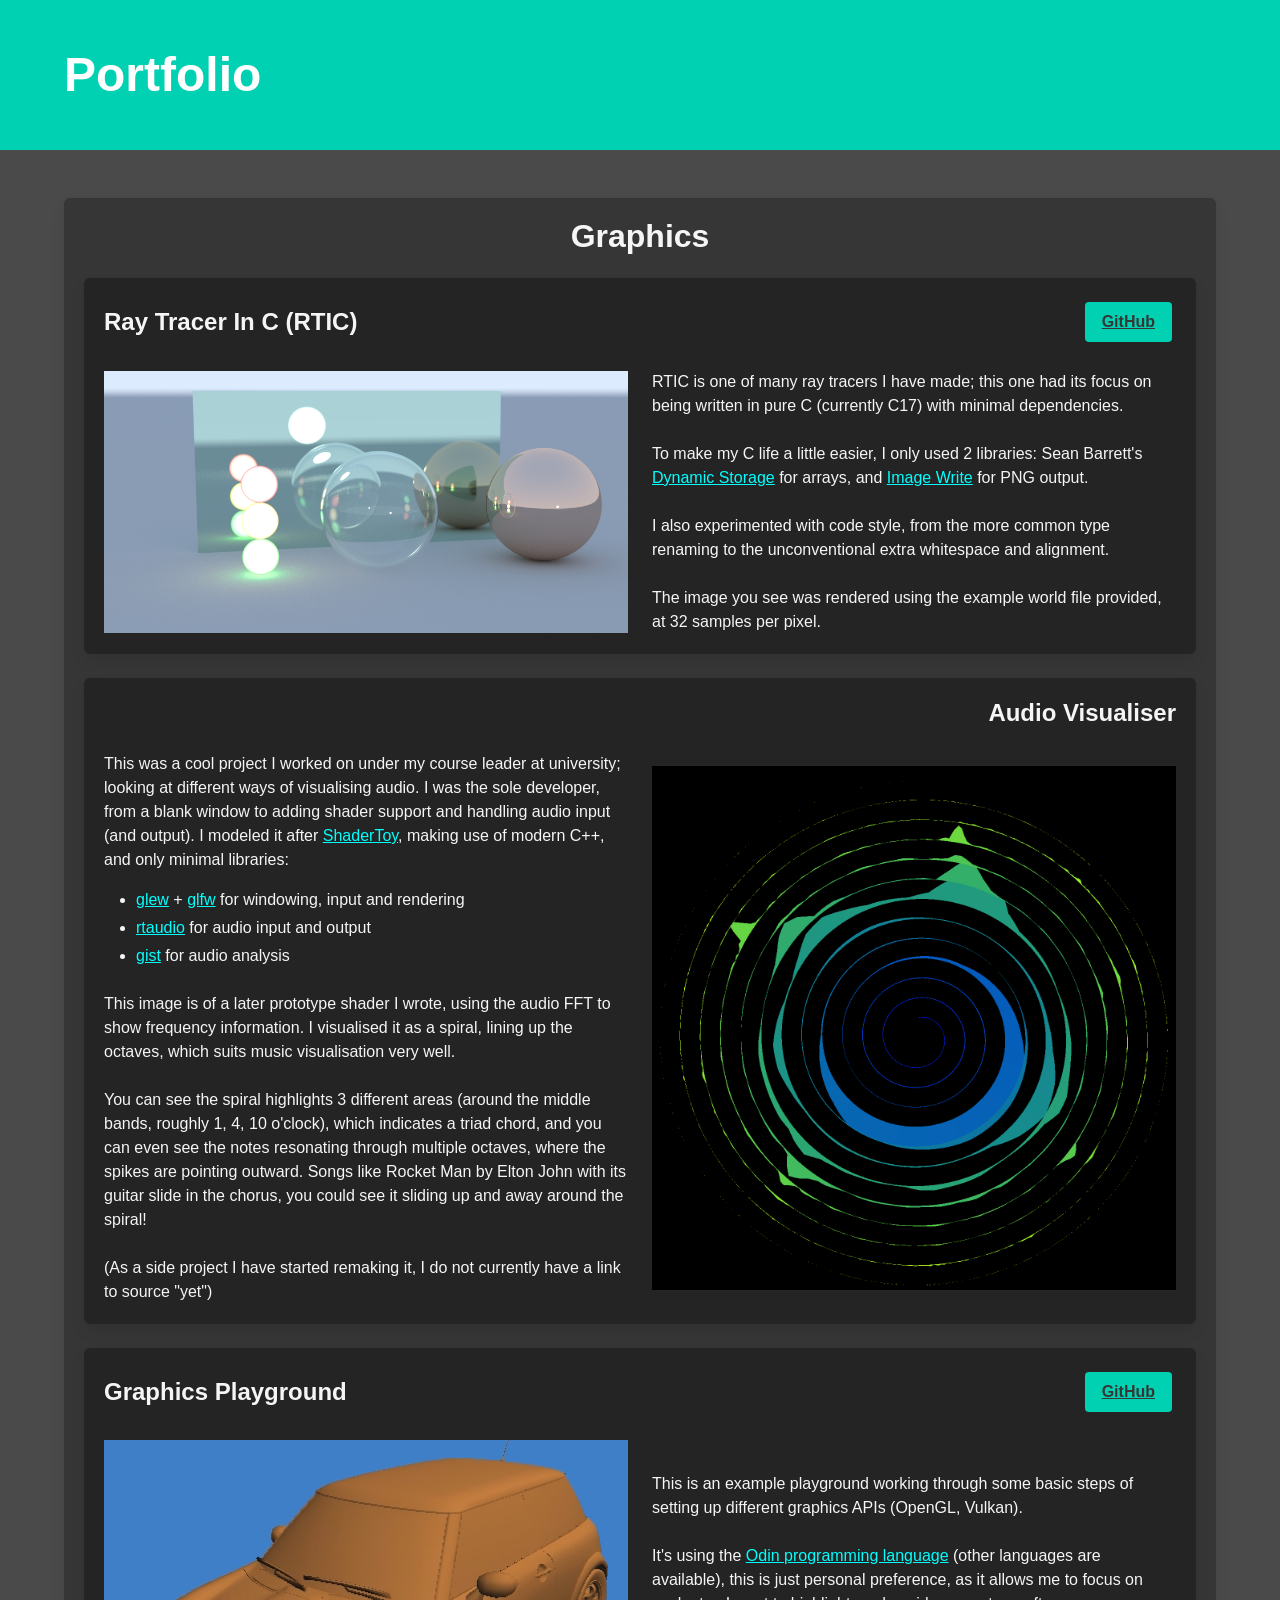
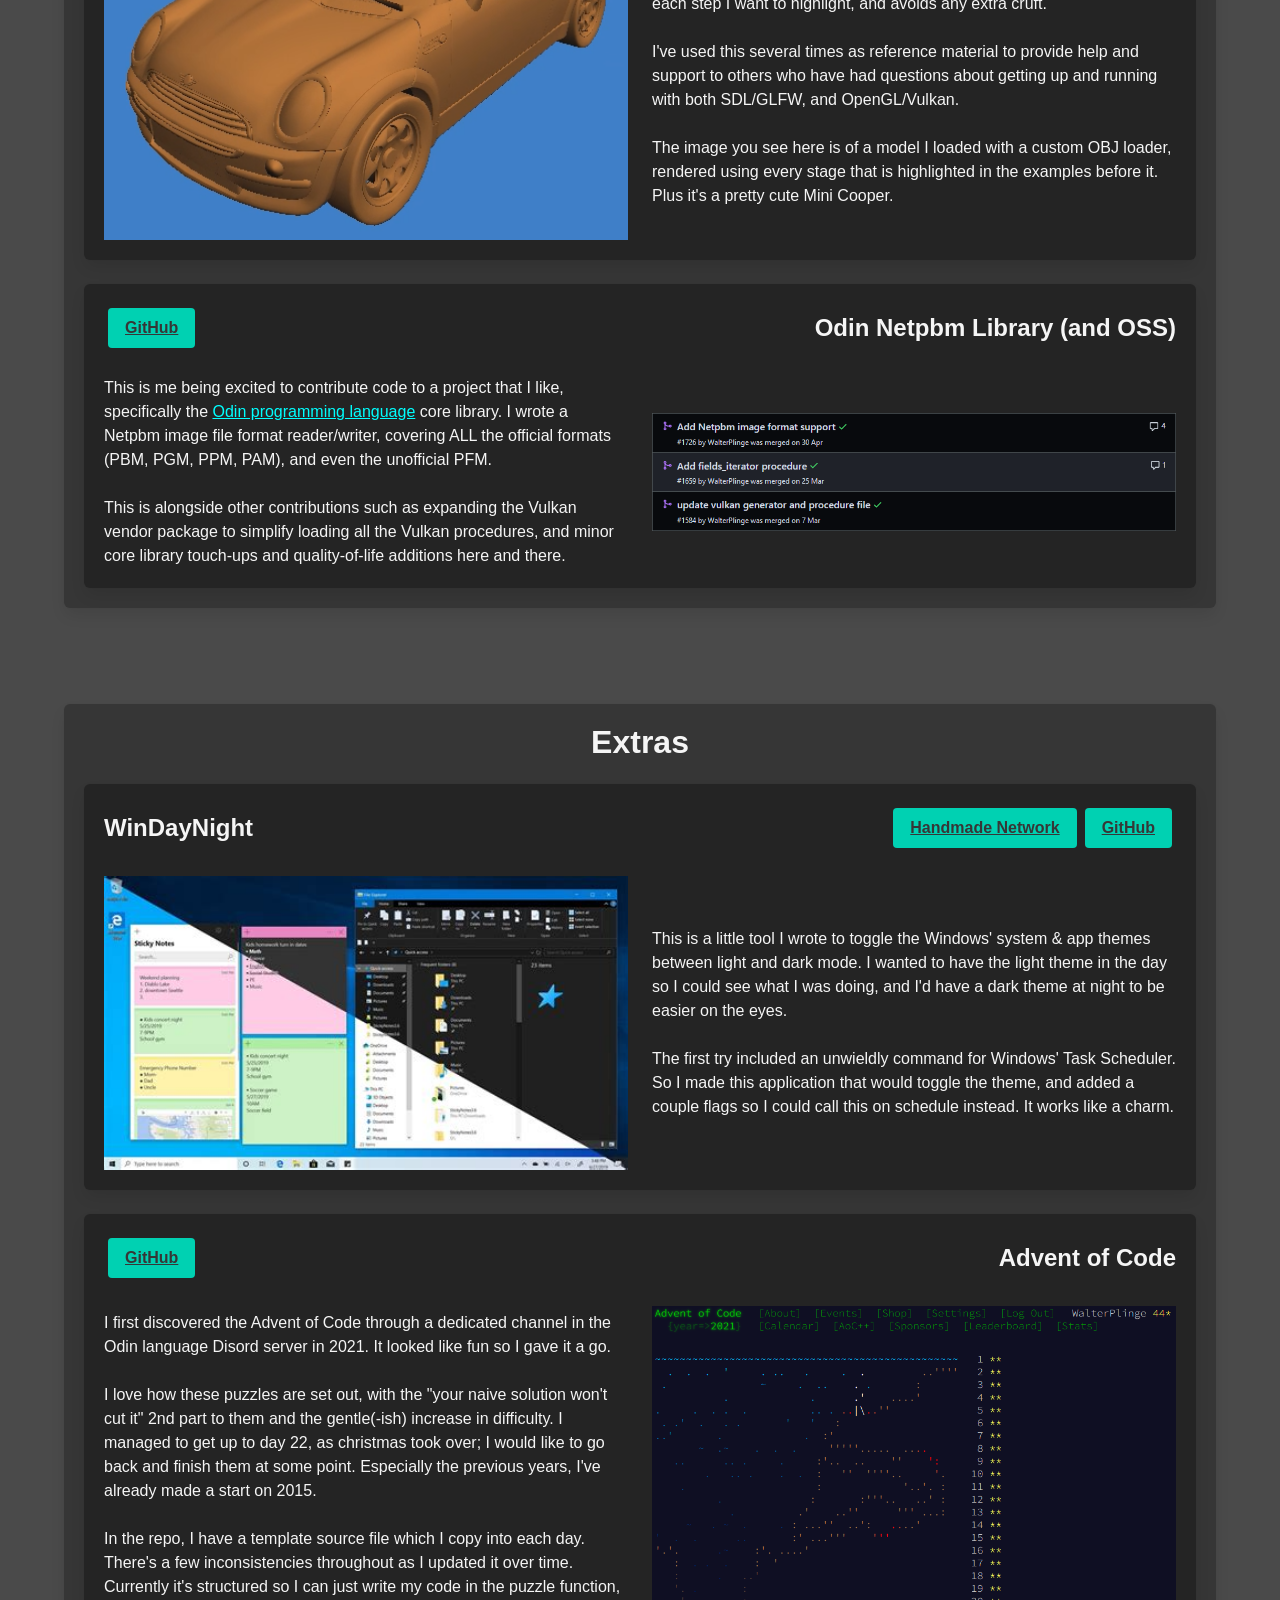
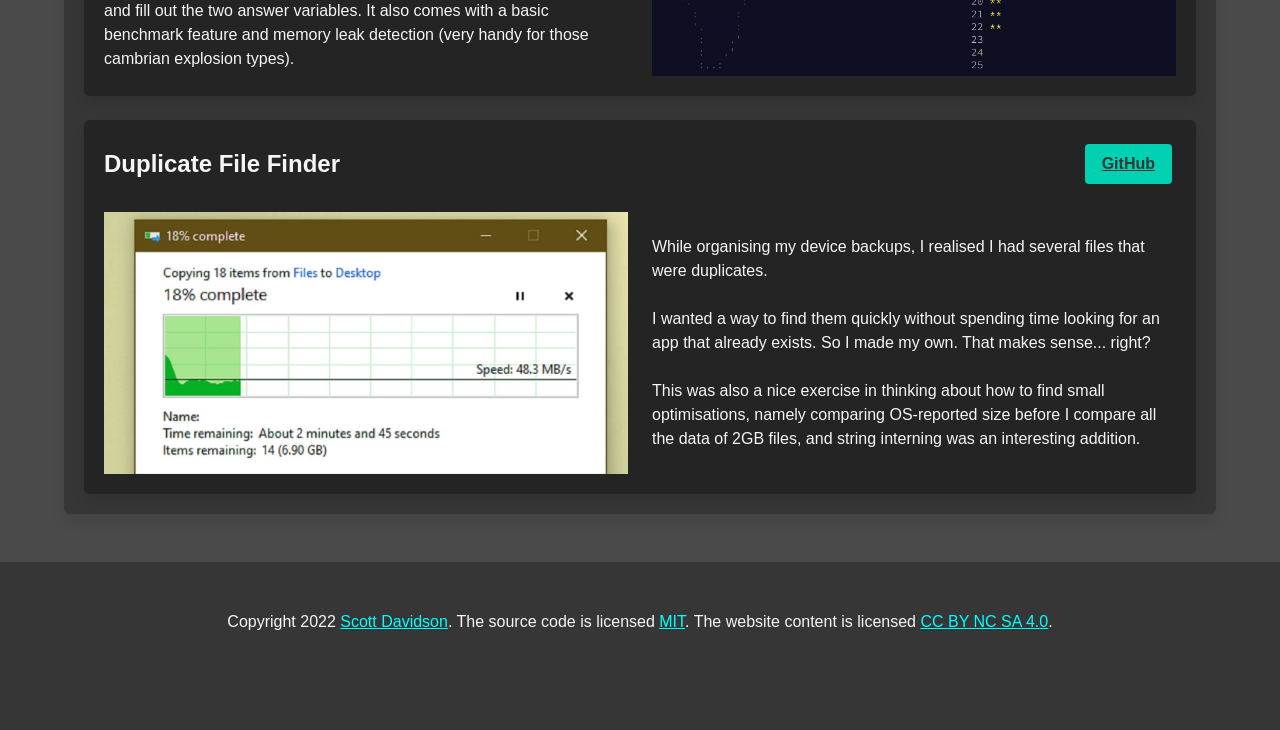
==== portfolio.html @ ca539a73 "Add portfolio page" ====
<!DOCTYPE html>
<html>
	<head>
		<title>Portfolio</title>
		<meta name="viewport" content="width=device-width, initial-scale=1.0">
		<meta name="color-scheme" content="light dark"/>
		<meta name="prefers-color-scheme" content="light dark"/>
		<link rel="stylesheet" href="css/styles.css">
	</head>

	<body class="has-background-grey-dark has-text-light">

		<!-- header -->
		<section class="hero is-primary">
			<div class="hero-body">
				<div class="container">
					<h1 class="title is-1 has-text-weight-bold">
						Portfolio
					</h1>
				</div>
			</div>
		</section>

		<!-- graphics -->
		<section class="section">
			<div class="container">
				<div class="portfolio-box-section">

					<!-- title -->
					<h2 class="portfolio-title">
						Graphics
					</h2>

					<!-- rtic -->
					<div class="block">
						<div class="portfolio-box-item">
							<div class="portfolio-columns">

								<div class="portfolio-column">
									<p class="portfolio-subtitle">
										Ray Tracer In C (RTIC)
									</p>
								</div>

								<div class="portfolio-column">
									<a class="portfolio-button" href="https://github.com/WalterPlinge/rtic">
										GitHub
									</a>
								</div>

								<div class="portfolio-column">
									<figure class="image is-2by1">
										<img src="img/rtic_w1024_h512_s32_d32_109s.png" alt="Failed to load image..."/>
									</figure>
								</div>

								<div class="portfolio-column">
									<div class="block">
										RTIC is one of many ray tracers I have made; this one had its focus on being written in pure C (currently C17) with minimal dependencies.
									</div>
									<div class="block">
										To make my C life a little easier, I only used 2 libraries: Sean Barrett's <a href="https://github.com/nothings/stb/blob/master/stb_ds.h">Dynamic Storage</a> for arrays, and <a href="https://github.com/nothings/stb/blob/master/stb_image_write.h">Image Write</a> for PNG output.
									</div>
									<div class="block">
										I also experimented with code style, from the more common type renaming to the unconventional extra whitespace and alignment.
									</div>
									<div class="block">
										The image you see was rendered using the example world file provided, at 32 samples per pixel.
									</div>
								</div>

							</div>
						</div>
					</div>

					<!-- audio visualiser -->
					<div class="block">
						<div class="portfolio-box-item">
							<div class="portfolio-columns-reverse">

								<div class="portfolio-column">
									<p class="portfolio-subtitle">
										Audio Visualiser
									</p>
								</div>

								<div class="portfolio-column">
								</div>

								<div class="portfolio-column">
									<figure class="image is-1by1">
										<img src="img/audio visualiser_alt.png" alt="Failed to load image..."/>
									</figure>
								</div>

								<div class="portfolio-column">
									<div class="block">
										This was a cool project I worked on under my course leader at university; looking at different ways of visualising audio. I was the sole developer, from a blank window to adding shader support and handling audio input (and output). I modeled it after <a href="https://www.shadertoy.com/">ShaderToy</a>, making use of modern C++, and only minimal libraries:
										<div class="content">
											<ul>
												<li><a href="https://www.opengl.org/sdk/libs/GLEW/">glew</a> + <a href="https://www.glfw.org/">glfw</a> for windowing, input and rendering</li>
												<li><a href="https://github.com/thestk/rtaudio">rtaudio</a> for audio input and output</li>
												<li><a href="https://github.com/adamstark/Gist">gist</a> for audio analysis</li>
											</ul>
										</div>
									</div>
									<div class="block">
										This image is of a later prototype shader I wrote, using the audio FFT to show frequency information. I visualised it as a spiral, lining up the octaves, which suits music visualisation very well.
									</div>
									<div class="block">
										You can see the spiral highlights 3 different areas (around the middle bands, roughly 1, 4, 10 o'clock), which indicates a triad chord, and you can even see the notes resonating through multiple octaves, where the spikes are pointing outward. Songs like Rocket Man by Elton John with its guitar slide in the chorus, you could see it sliding up and away around the spiral!
									</div>
									<div class="block">
										(As a side project I have started remaking it, I do not currently have a link to source "yet")
									</div>
								</div>

							</div>
						</div>
					</div>

					<!-- graphics playground -->
					<div class="block">
						<div class="portfolio-box-item">
							<div class="portfolio-columns">

								<div class="portfolio-column">
									<p class="portfolio-subtitle">
										Graphics Playground
									</p>
								</div>

								<div class="portfolio-column">
									<a class="portfolio-button" href="https://github.com/WalterPlinge/odin-graphics-playground">
										GitHub
									</a>
								</div>

								<div class="portfolio-column">
									<figure class="image has-ratio">
										<img src="img/graphics_playground.png" alt="Failed to load image..."/>
									</figure>
								</div>

								<div class="portfolio-column">
									<div class="block">
										This is an example playground working through some basic steps of setting up different graphics APIs (OpenGL, Vulkan).
									</div>
									<div class="block">
										It's using the <a href="https://odin-lang.org/">Odin programming language</a> (other languages are available), this is just personal preference, as it allows me to focus on each step I want to highlight, and avoids any extra cruft.
									</div>
									<div class="block">
										I've used this several times as reference material to provide help and support to others who have had questions about getting up and running with both SDL/GLFW, and OpenGL/Vulkan.
									</div>
									<div class="block">
										The image you see here is of a model I loaded with a custom OBJ loader, rendered using every stage that is highlighted in the examples before it. Plus it's a pretty cute Mini Cooper.
									</div>
								</div>

							</div>
						</div>
					</div>

					<!-- odin netpbm library -->
					<div class="block">
						<div class="portfolio-box-item">
							<div class="portfolio-columns-reverse">

								<div class="portfolio-column">
									<p class="portfolio-subtitle">
										Odin Netpbm Library (and OSS)
									</p>
								</div>

								<div class="portfolio-column">
									<a class="portfolio-button" href="https://github.com/odin-lang/Odin/tree/master/core/image/netpbm">
										GitHub
									</a>
								</div>

								<div class="portfolio-column">
									<figure class="image has-ratio">
										<img src="img/netpbm_contrib.png" alt="Failed to load image..."/>
									</figure>
								</div>

								<div class="portfolio-column">
									<div class="block">
										This is me being excited to contribute code to a project that I like, specifically the <a href="https://odin-lang.org/">Odin programming language</a> core library. I wrote a Netpbm image file format reader/writer, covering ALL the official formats (PBM, PGM, PPM, PAM), and even the unofficial PFM.
									</div>
									<div class="block">
										This is alongside other contributions such as expanding the Vulkan vendor package to simplify loading all the Vulkan procedures, and minor core library touch-ups and quality-of-life additions here and there.
									</div>
								</div>

							</div>
						</div>
					</div>

				</div>
			</div>
		</section>

		<!-- extras -->
		<section class="section">
			<div class="container">
				<div class="portfolio-box-section">

					<!-- title -->
					<h2 class="portfolio-title">
						Extras
					</h2>

					<!-- rtic -->
					<div class="block">
						<div class="portfolio-box-item">
							<div class="portfolio-columns">

								<div class="portfolio-column">
									<p class="portfolio-subtitle">
										WinDayNight
									</p>
								</div>

								<div class="portfolio-column">
									<a class="portfolio-button" href="https://github.com/WalterPlinge/windaynight">
										GitHub
									</a>
									<a class="portfolio-button" href="https://handmade.network/p/273/windaynight/">
										Handmade Network
									</a>
								</div>

								<div class="portfolio-column">
									<figure class="image has-ratio">
										<img src="img/windows-dark-light.jpg" alt="Failed to load image..."/>
									</figure>
								</div>

								<div class="portfolio-column">
									<div class="block">
										This is a little tool I wrote to toggle the Windows' system & app themes between light and dark mode. I wanted to have the light theme in the day so I could see what I was doing, and I'd have a dark theme at night to be easier on the eyes.
									</div>
									<div class="block">
										The first try included an unwieldly command for Windows' Task Scheduler. So I made this application that would toggle the theme, and added a couple flags so I could call this on schedule instead. It works like a charm.
									</div>
								</div>

							</div>
						</div>
					</div>

					<!-- aoc -->
					<div class="block">
						<div class="portfolio-box-item">
							<div class="portfolio-columns-reverse">

								<div class="portfolio-column">
									<p class="portfolio-subtitle">
										Advent of Code
									</p>
								</div>

								<div class="portfolio-column">
									<a class="portfolio-button" href="https://github.com/WalterPlinge/aoc">
										GitHub
									</a>
								</div>

								<div class="portfolio-column">
									<figure class="image has-ratio">
										<img src="img/aoc.png" alt="Failed to load image..."/>
									</figure>
								</div>

								<div class="portfolio-column">
									<div class="block">
										I first discovered the Advent of Code through a dedicated channel in the Odin language Disord server in 2021. It looked like fun so I gave it a go.
									</div>
									<div class="block">
										I love how these puzzles are set out, with the "your naive solution won't cut it" 2nd part to them and the gentle(-ish) increase in difficulty. I managed to get up to day 22, as christmas took over; I would like to go back and finish them at some point. Especially the previous years, I've already made a start on 2015.
									</div>
									<div class="block">
										In the repo, I have a template source file which I copy into each day. There's a few inconsistencies throughout as I updated it over time. Currently it's structured so I can just write my code in the puzzle function, and fill out the two answer variables. It also comes with a basic benchmark feature and memory leak detection (very handy for those cambrian explosion types).
									</div>
								</div>

							</div>
						</div>
					</div>

					<!-- duplicate file finder -->
					<div class="block">
						<div class="portfolio-box-item">
							<div class="portfolio-columns">

								<div class="portfolio-column">
									<p class="portfolio-subtitle">
										Duplicate File Finder
									</p>
								</div>

								<div class="portfolio-column">
									<a class="portfolio-button" href="https://github.com/WalterPlinge/duplicate-finder">
										GitHub
									</a>
								</div>

								<div class="portfolio-column">
									<figure class="image has-ratio">
										<img src="img/duplicate-file-finder.jpg" alt="Failed to load image..."/>
									</figure>
								</div>

								<div class="portfolio-column">
									<div class="block">
										While organising my device backups, I realised I had several files that were duplicates.
									</div>
									<div class="block">
										I wanted a way to find them quickly without spending time looking for an app that already exists. So I made my own. That makes sense... right?
									</div>
									<div class="block">
										This was also a nice exercise in thinking about how to find small optimisations, namely comparing OS-reported size before I compare all the data of 2GB files, and string interning was an interesting addition.
									</div>
								</div>

							</div>
						</div>
					</div>

				</div>
			</div>
		</section>

		<footer class="footer has-background-dark">
			<div class="content has-text-light has-text-centered">
				<p>
					Copyright 2022 <a href="https://walterplinge.github.io">Scott Davidson</a>. The source code is licensed <a href="http://opensource.org/licenses/mit-license.php">MIT</a>. The website content is licensed <a href="https://creativecommons.org/licenses/by-nc-sa/4.0/">CC BY NC SA 4.0</a>.
				</p>
			</div>
		</footer>
	</body>
</html>
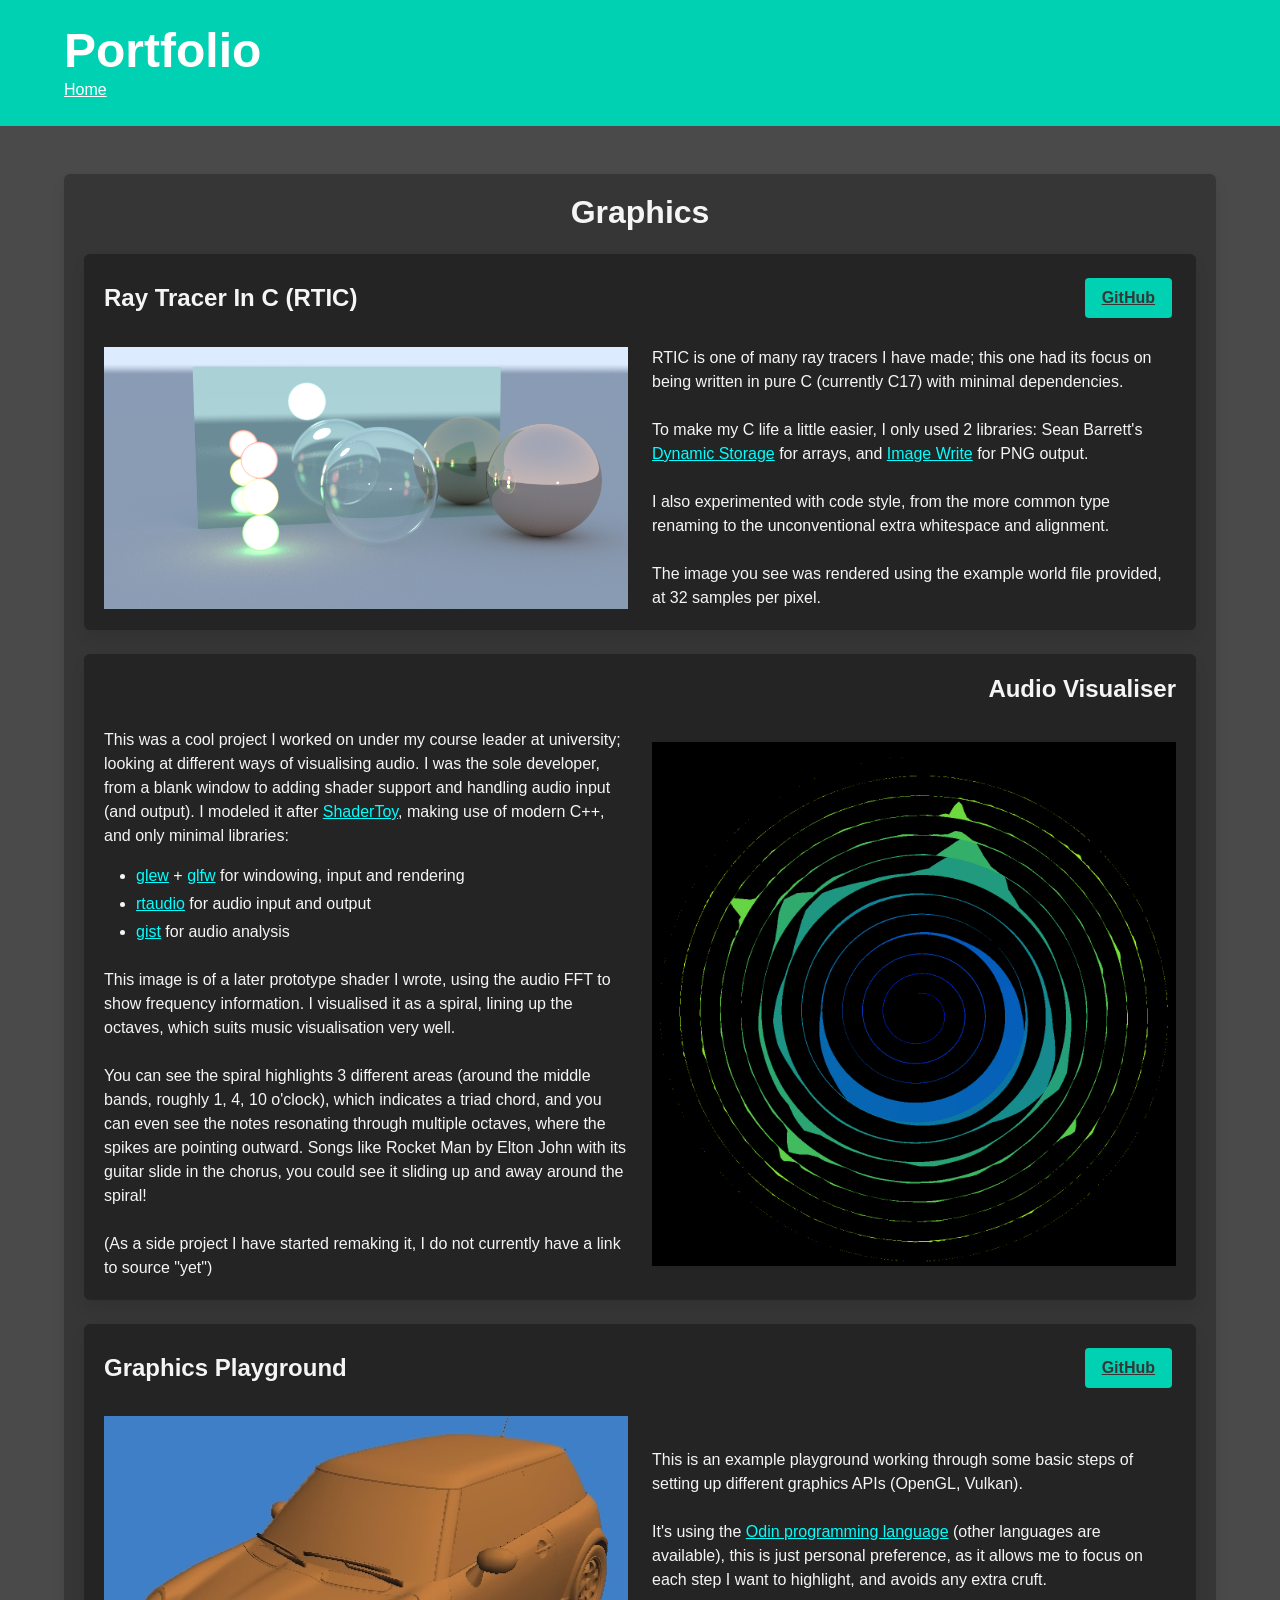
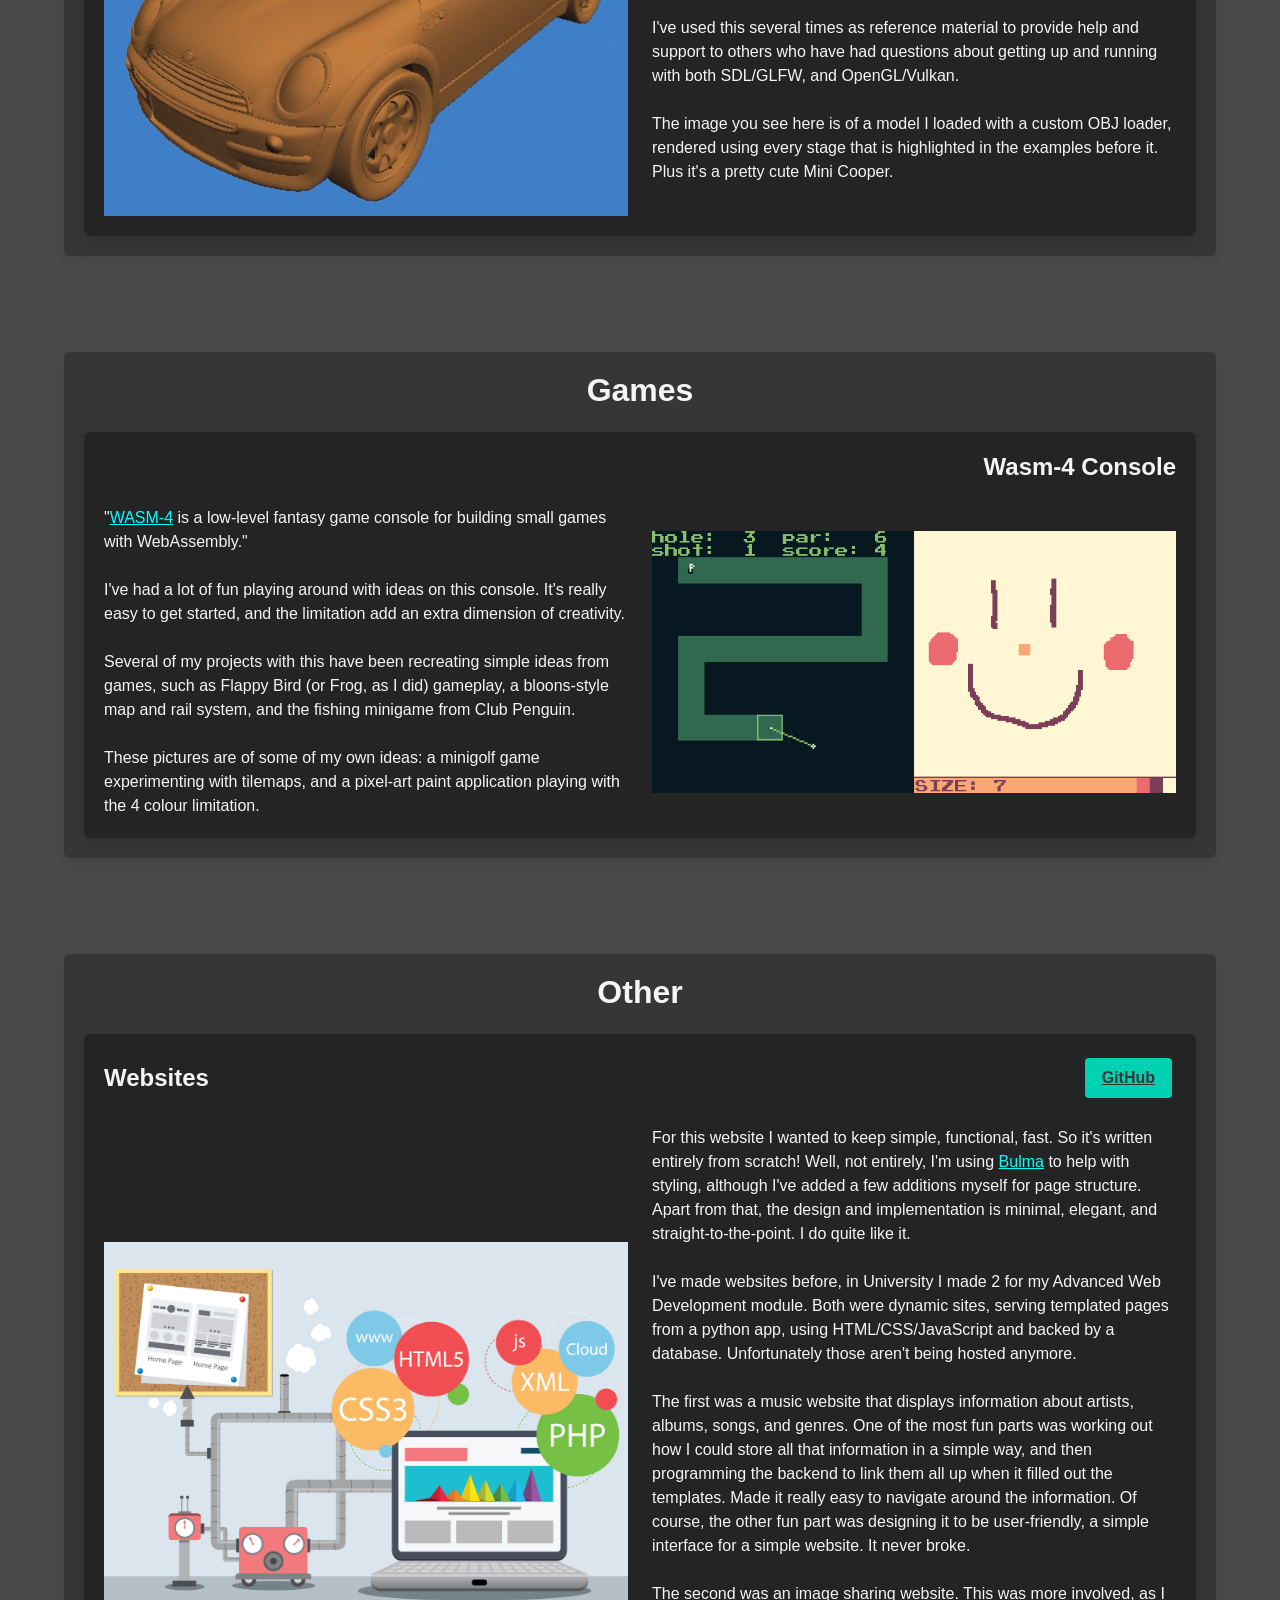
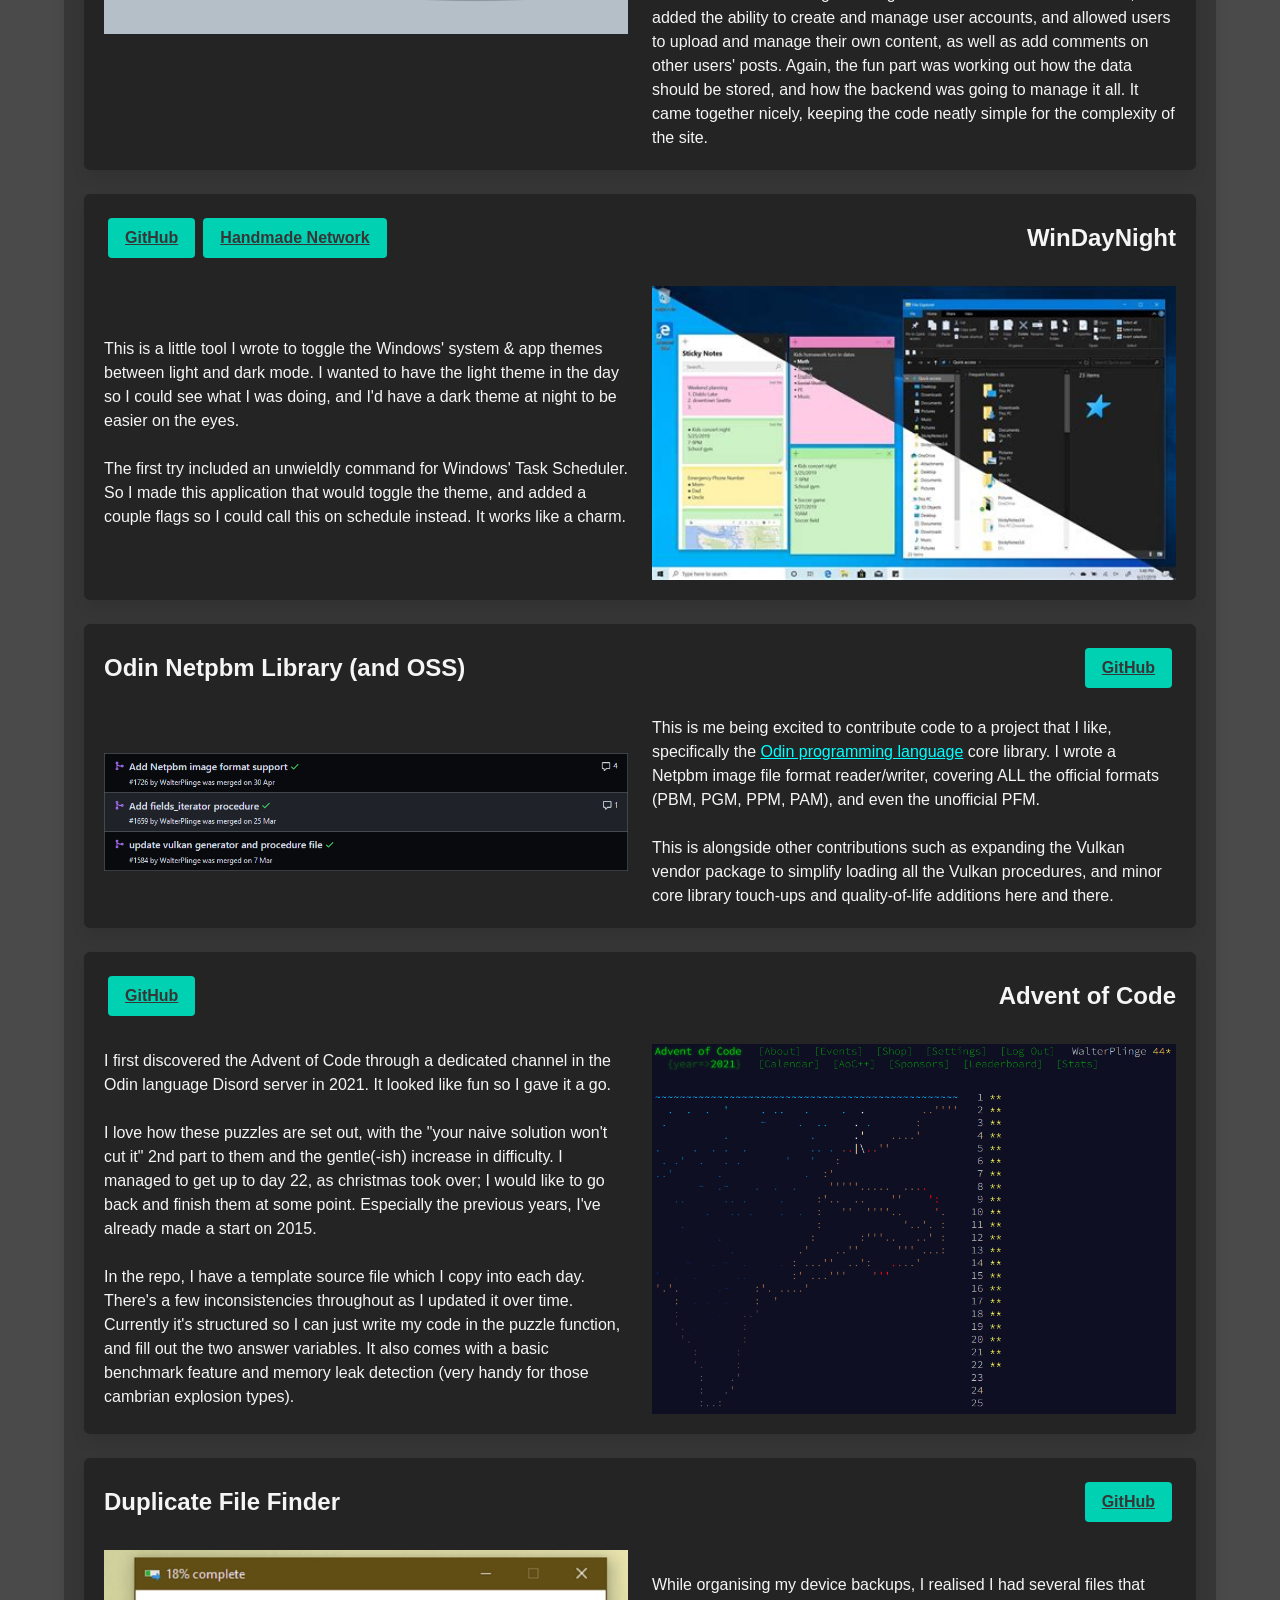
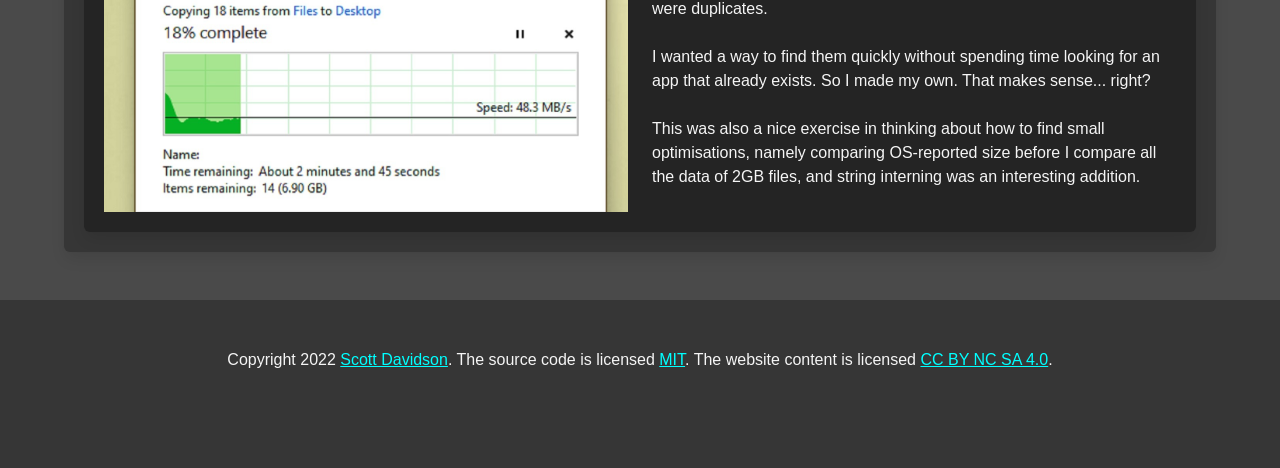
==== commit 69cdf804: "Added wasm4 and website stuff to portfolio" ====
--- a/portfolio.html
+++ b/portfolio.html
@@ -11,13 +11,16 @@
 	<body class="has-background-grey-dark has-text-light">
 
 		<!-- header -->
-		<section class="hero is-primary">
+		<section class="hero is-primary is-small">
 			<div class="hero-body">
 				<div class="container">
 					<h1 class="title is-1 has-text-weight-bold">
 						Portfolio
 					</h1>
 				</div>
+				<div class="container block">
+					<a href="index.html">Home</a>
+				</div>
 			</div>
 		</section>
 
@@ -50,7 +53,7 @@
 
 								<div class="portfolio-column">
 									<figure class="image is-2by1">
-										<img src="img/rtic_w1024_h512_s32_d32_109s.png" alt="Failed to load image..."/>
+										<img src="img/rtic_w1024_h512_s32_d32_109s.png" alt="Loading image..."/>
 									</figure>
 								</div>
 
@@ -89,7 +92,7 @@
 
 								<div class="portfolio-column">
 									<figure class="image is-1by1">
-										<img src="img/audio visualiser_alt.png" alt="Failed to load image..."/>
+										<img src="img/audio visualiser_alt.png" alt="Loading image..."/>
 									</figure>
 								</div>
 
@@ -138,7 +141,7 @@
 
 								<div class="portfolio-column">
 									<figure class="image has-ratio">
-										<img src="img/graphics_playground.png" alt="Failed to load image..."/>
+										<img src="img/graphics_playground.png" alt="Loading image..."/>
 									</figure>
 								</div>
 
@@ -154,42 +157,6 @@
 									</div>
 									<div class="block">
 										The image you see here is of a model I loaded with a custom OBJ loader, rendered using every stage that is highlighted in the examples before it. Plus it's a pretty cute Mini Cooper.
-									</div>
-								</div>
-
-							</div>
-						</div>
-					</div>
-
-					<!-- odin netpbm library -->
-					<div class="block">
-						<div class="portfolio-box-item">
-							<div class="portfolio-columns-reverse">
-
-								<div class="portfolio-column">
-									<p class="portfolio-subtitle">
-										Odin Netpbm Library (and OSS)
-									</p>
-								</div>
-
-								<div class="portfolio-column">
-									<a class="portfolio-button" href="https://github.com/odin-lang/Odin/tree/master/core/image/netpbm">
-										GitHub
-									</a>
-								</div>
-
-								<div class="portfolio-column">
-									<figure class="image has-ratio">
-										<img src="img/netpbm_contrib.png" alt="Failed to load image..."/>
-									</figure>
-								</div>
-
-								<div class="portfolio-column">
-									<div class="block">
-										This is me being excited to contribute code to a project that I like, specifically the <a href="https://odin-lang.org/">Odin programming language</a> core library. I wrote a Netpbm image file format reader/writer, covering ALL the official formats (PBM, PGM, PPM, PAM), and even the unofficial PFM.
-									</div>
-									<div class="block">
-										This is alongside other contributions such as expanding the Vulkan vendor package to simplify loading all the Vulkan procedures, and minor core library touch-ups and quality-of-life additions here and there.
 									</div>
 								</div>
 
@@ -201,20 +168,115 @@
 			</div>
 		</section>
 
-		<!-- extras -->
+		<!-- games -->
 		<section class="section">
 			<div class="container">
 				<div class="portfolio-box-section">
 
 					<!-- title -->
 					<h2 class="portfolio-title">
-						Extras
+						Games
 					</h2>
 
-					<!-- rtic -->
+					<!-- wasm4 -->
+					<div class="block">
+						<div class="portfolio-box-item">
+							<div class="portfolio-columns-reverse">
+
+								<div class="portfolio-column">
+									<p class="portfolio-subtitle">
+										Wasm-4 Console
+									</p>
+								</div>
+
+								<div class="portfolio-column">
+								</div>
+
+								<div class="portfolio-column">
+									<figure class="image has-ratio">
+										<img src="img/wasm4.jpg" alt="Loading image...">
+									</figure>
+								</div>
+
+								<div class="portfolio-column">
+									<div class="block">
+										"<a href="https://wasm4.org/">WASM-4</a> is a low-level fantasy game console for building small games with WebAssembly."
+									</div>
+									<div class="block">
+										I've had a lot of fun playing around with ideas on this console. It's really easy to get started, and the limitation add an extra dimension of creativity.
+									</div>
+									<div class="block">
+										Several of my projects with this have been recreating simple ideas from games, such as Flappy Bird (or Frog, as I did) gameplay, a bloons-style map and rail system, and the fishing minigame from Club Penguin.
+									</div>
+									<div class="block">
+										These pictures are of some of my own ideas: a minigolf game experimenting with tilemaps, and a pixel-art paint application playing with the 4 colour limitation.
+									</div>
+								</div>
+
+							</div>
+						</div>
+					</div>
+
+				</div>
+			</div>
+		</section>
+
+		<!-- Other -->
+		<section class="section">
+			<div class="container">
+				<div class="portfolio-box-section">
+
+					<!-- title -->
+					<h2 class="portfolio-title">
+						Other
+					</h2>
+
+					<!-- this website -->
 					<div class="block">
 						<div class="portfolio-box-item">
 							<div class="portfolio-columns">
+
+								<div class="portfolio-column">
+									<p class="portfolio-subtitle">
+										Websites
+									</p>
+								</div>
+
+								<div class="portfolio-column">
+									<a class="portfolio-button" href="https://github.com/WalterPlinge/walterplinge.github.io">
+										GitHub
+									</a>
+								</div>
+
+								<div class="portfolio-column">
+									<figure class="image has-ratio">
+										<img src="img/web-dev.jpg">
+									</figure>
+								</div>
+
+								<div class="portfolio-column">
+									<div class="block">
+										For this website I wanted to keep simple, functional, fast. So it's written entirely from scratch! Well, not entirely, I'm using <a href="https://bulma.io/">Bulma</a> to help with styling, although I've added a few additions myself for page structure. Apart from that, the design and implementation is minimal, elegant, and straight-to-the-point. I do quite like it.
+									</div>
+									<div class="block">
+										I've made websites before, in University I made 2 for my Advanced Web Development module. Both were dynamic sites, serving templated pages from a python app, using HTML/CSS/JavaScript and backed by a database. Unfortunately those aren't being hosted anymore.
+									</div>
+									<div class="block">
+										The first was a music website that displays information about artists, albums, songs, and genres. One of the most fun parts was working out how I could store all that information in a simple way, and then programming the backend to link them all up when it filled out the templates. Made it really easy to navigate around the information. Of course, the other fun part was designing it to be user-friendly, a simple interface for a simple website. It never broke.
+									</div>
+									<div class="block">
+										The second was an image sharing website. This was more involved, as I added the ability to create and manage user accounts, and allowed users to upload and manage their own content, as well as add comments on other users' posts. Again, the fun part was working out how the data should be stored, and how the backend was going to manage it all. It came together nicely, keeping the code neatly simple for the complexity of the site.
+									</div>
+								</div>
+
+							</div>
+						</div>
+					</div>
+
+					<!-- windaynight -->
+					<div class="block">
+						<div class="portfolio-box-item">
+							<div class="portfolio-columns-reverse">
 
 								<div class="portfolio-column">
 									<p class="portfolio-subtitle">
@@ -233,7 +295,7 @@
 
 								<div class="portfolio-column">
 									<figure class="image has-ratio">
-										<img src="img/windows-dark-light.jpg" alt="Failed to load image..."/>
+										<img src="img/windows-dark-light.jpg" alt="Loading image..."/>
 									</figure>
 								</div>
 
@@ -250,6 +312,42 @@
 						</div>
 					</div>
 
+					<!-- odin netpbm library -->
+					<div class="block">
+						<div class="portfolio-box-item">
+							<div class="portfolio-columns">
+
+								<div class="portfolio-column">
+									<p class="portfolio-subtitle">
+										Odin Netpbm Library (and OSS)
+									</p>
+								</div>
+
+								<div class="portfolio-column">
+									<a class="portfolio-button" href="https://github.com/odin-lang/Odin/tree/master/core/image/netpbm">
+										GitHub
+									</a>
+								</div>
+
+								<div class="portfolio-column">
+									<figure class="image has-ratio">
+										<img src="img/netpbm_contrib.png" alt="Loading image..."/>
+									</figure>
+								</div>
+
+								<div class="portfolio-column">
+									<div class="block">
+										This is me being excited to contribute code to a project that I like, specifically the <a href="https://odin-lang.org/">Odin programming language</a> core library. I wrote a Netpbm image file format reader/writer, covering ALL the official formats (PBM, PGM, PPM, PAM), and even the unofficial PFM.
+									</div>
+									<div class="block">
+										This is alongside other contributions such as expanding the Vulkan vendor package to simplify loading all the Vulkan procedures, and minor core library touch-ups and quality-of-life additions here and there.
+									</div>
+								</div>
+
+							</div>
+						</div>
+					</div>
+
 					<!-- aoc -->
 					<div class="block">
 						<div class="portfolio-box-item">
@@ -269,7 +367,7 @@
 
 								<div class="portfolio-column">
 									<figure class="image has-ratio">
-										<img src="img/aoc.png" alt="Failed to load image..."/>
+										<img src="img/aoc.png" alt="Loading image..."/>
 									</figure>
 								</div>
 
@@ -308,7 +406,7 @@
 
 								<div class="portfolio-column">
 									<figure class="image has-ratio">
-										<img src="img/duplicate-file-finder.jpg" alt="Failed to load image..."/>
+										<img src="img/duplicate-file-finder.jpg" alt="Loading image..."/>
 									</figure>
 								</div>
 
